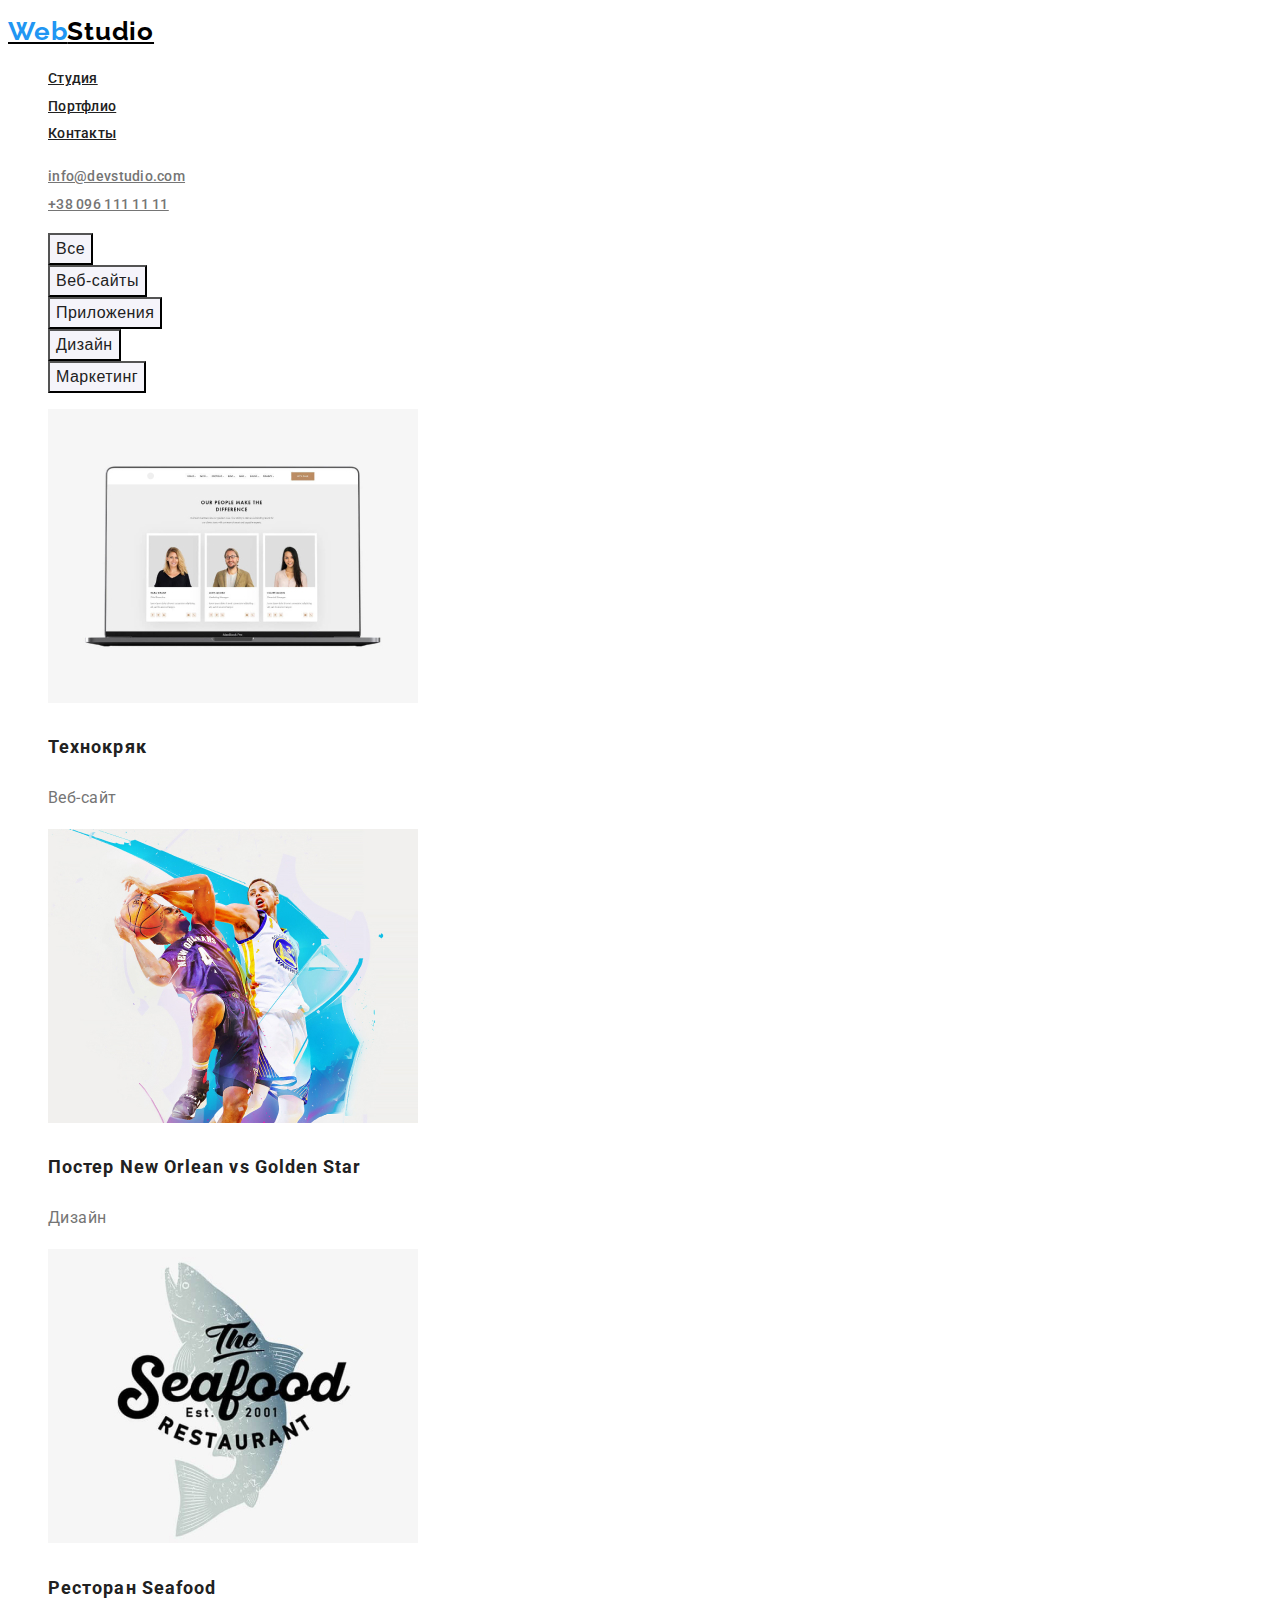
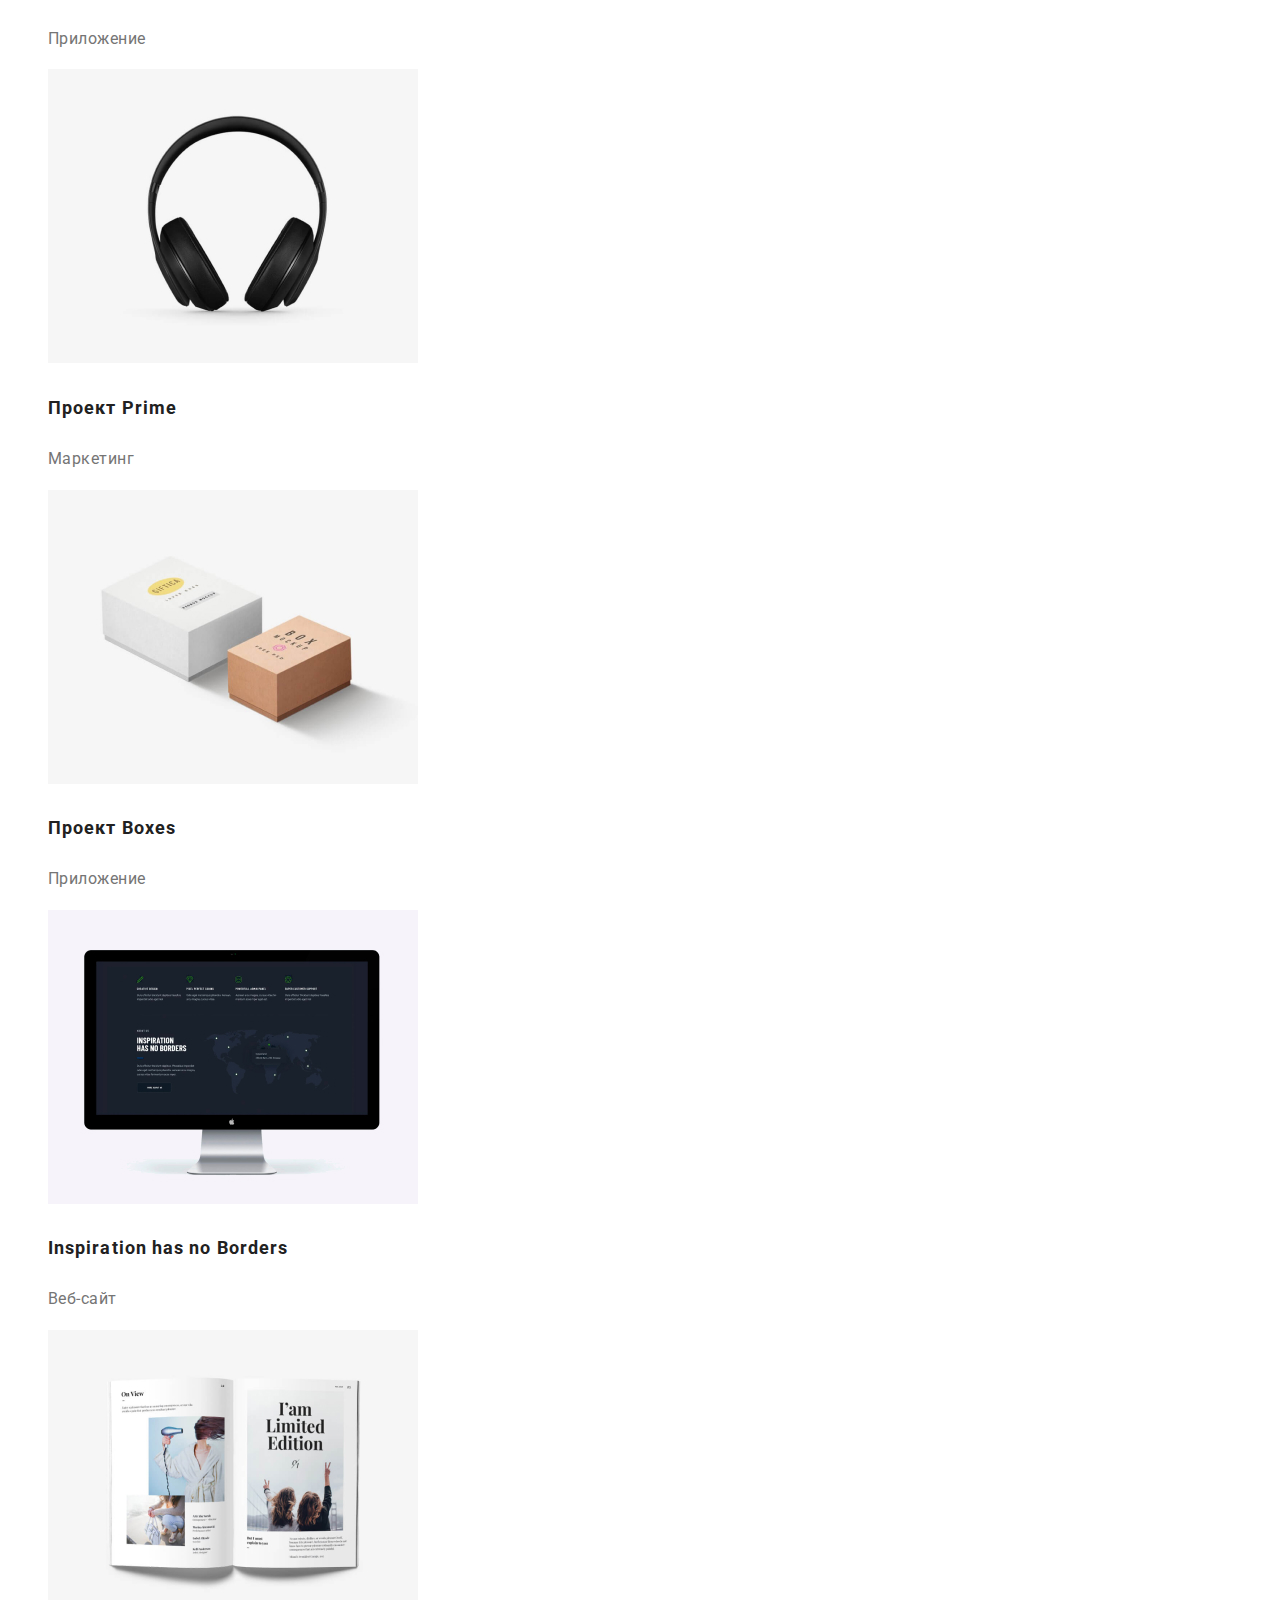
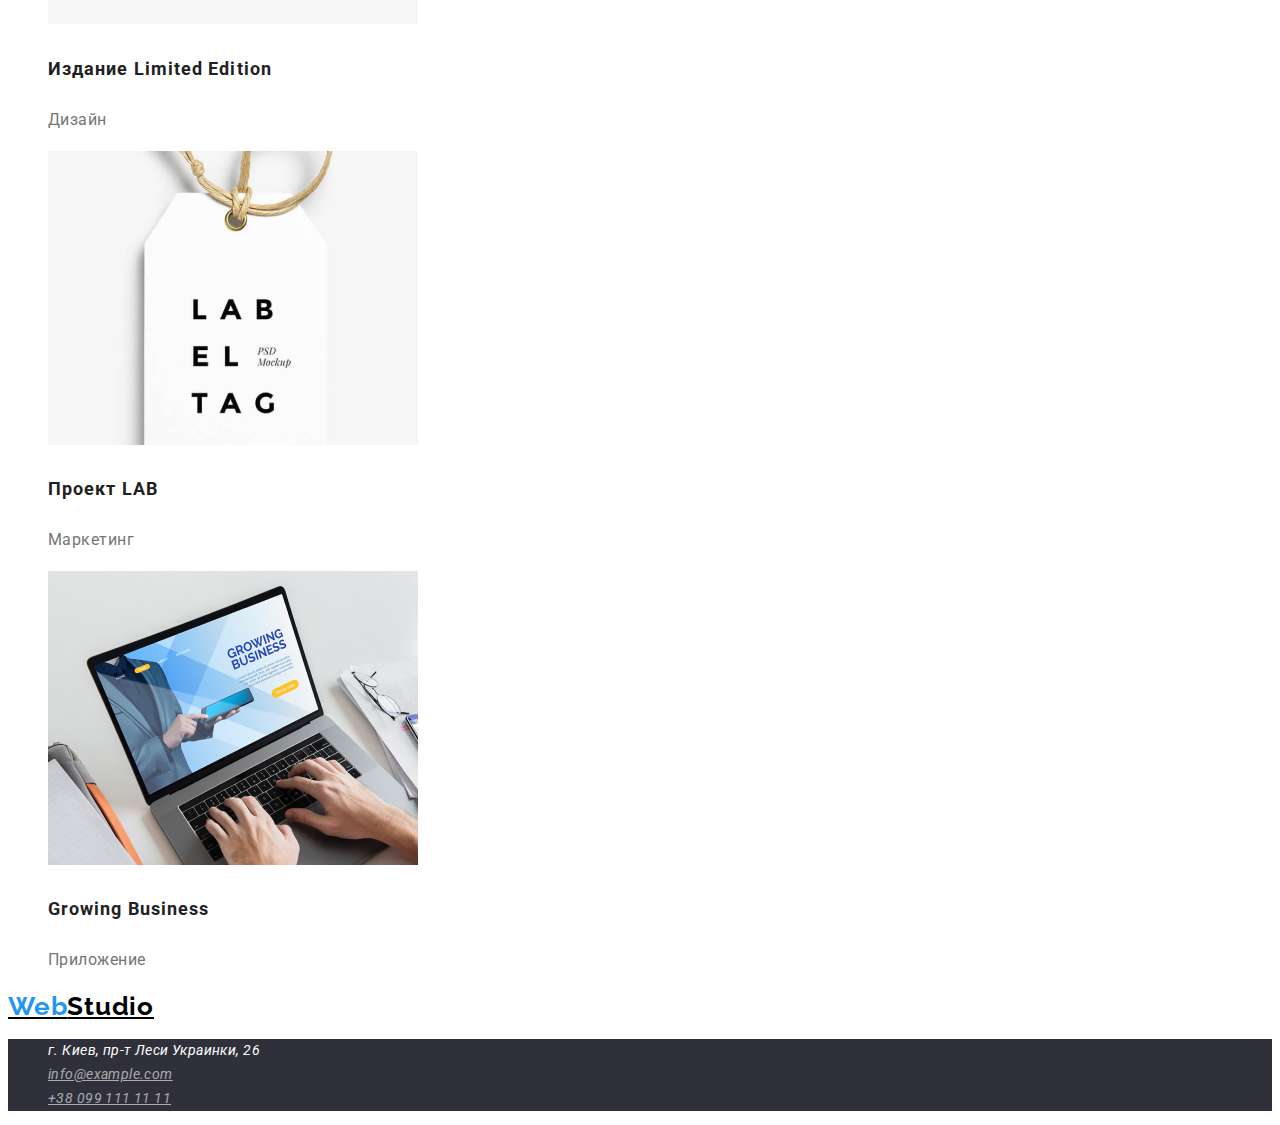
==== portfolio.html @ 6e2c0f3e "hw-2-done" ====
<!DOCTYPE html>
<html lang="ru">
<head>
    <meta charset="UTF-8">
    <meta http-equiv="X-UA-Compatible" content="IE=edge">
    <meta name="viewport" content="width=device-width, initial-scale=1.0">
    <title>Web Studio</title>
    <link href="https://fonts.googleapis.com/css2?family=Raleway:wght@700&family=Roboto:wght@400;500;700;900&display=swap" rel="stylesheet">
    <link rel="stylesheet" href="./css/styles.css" />
</head>
<body>
    <header>
        <nav>
            <p><a href="#" class="logo"><span>Web</span>Studio</a></p>
            <ul>
                <li class="navigation"><a href="./index.html">Студия</a></li>
                <li class="navigation"><a href="./portfolio.html">Портфлио</a></li>
                <li class="navigation"><a href="#">Контакты</a></li>
            </ul>
        </nav>
        <div>
            <ul>
                <li class="address-header"><a href="mailto:info@devstudio.com">info@devstudio.com</a></li>
                <li class="address-header"><a href="tel:+380961111111">+38 096 111 11 11</a></li>
            </ul>
        </div>
    </header>

    <main>
        <h1 hidden>portfolio</h1>
        <!-- FILTER -->
        <section>
            <h2 hidden>filter</h2>
            <ul>
                <li><button type="button" class="filter-button">Все</button></li>
                <li><button type="button" class="filter-button">Веб-сайты</button></li>
                <li><button type="button" class="filter-button">Приложения</button></li>
                <li><button type="button" class="filter-button">Дизайн</button></li>
                <li><button type="button" class="filter-button">Маркетинг</button></li>
            </ul>
        </section>
        <!-- /FILTER -->

        <!-- WORKS -->
        <section class="works">
            <h2 hidden>our works</h2>
            <ul>
                <li>
                    <img src="./images/portfolio/p1-technokryak.jpg" alt="technokryak" width="370 px" height="294 px">
                    <h3>Технокряк</h3>
                    <p>Веб-сайт</p>
                </li>
                <li>
                    <img src="./images/portfolio/p2-neworlean.jpg" alt="poster new orlean" width="370 px" height="294 px">
                    <h3>Постер New Orlean vs Golden Star</h3>
                    <p>Дизайн</p>
                </li>
                <li>
                    <img src="./images/portfolio/p3-seafood.jpg" alt="seafood" width="370 px" height="294 px">
                    <h3>Ресторан Seafood</h3>
                    <p>Приложение</p>
                </li>
                <li>
                    <img src="./images/portfolio/p4-prime.jpg" alt="project prime" width="370 px" height="294 px">
                    <h3>Проект Prime</h3>
                    <p>Маркетинг</p>
                </li>
                <li>
                    <img src="./images/portfolio/p5-boxes.jpg" alt="project boxes" width="370 px" height="294 px">
                    <h3>Проект Boxes</h3>
                    <p>Приложение</p>
                </li>
                <li>
                    <img src="./images/portfolio/p6-inspiration.jpg" alt="Inspiration has no Borders" width="370 px" height="294 px">
                    <h3>Inspiration has no Borders</h3>
                    <p>Веб-сайт</p>
                </li>
                <li>
                    <img src="./images/portfolio/p7-limited.jpg" alt="Limited Edition" width="370 px" height="294 px">
                    <h3>Издание Limited Edition</h3>
                    <p>Дизайн</p>
                </li>
                <li>
                    <img src="./images/portfolio/p8-lab.jpg" alt="project lab" width="370 px" height="294 px">
                    <h3>Проект LAB</h3>
                    <p>Маркетинг</p>
                </li>
                <li>
                    <img src="./images/portfolio/p9-growing.jpg" alt="growing business" width="370 px" height="294 px">
                    <h3>Growing Business</h3>
                    <p>Приложение</p>
                </li>
            </ul>
        </section>
        <!-- /WORKS -->
    </main>

    <footer>
        <p><a href="#" class="logo"><span>Web</span>Studio</a></p>
        <address>
            <ul class="address">
                <li>г. Киев, пр-т Леси Украинки, 26</li>
                <li><a href="mailto:info@example.com">info@example.com</a></li>
                <li><a href="tel:+380991111111">+38 099 111 11 11</a></li>
            </ul>
        </address>
    </footer>
</body>
</html>
---- css/styles.css ----
/* цвет основного текста #212121 */
/* вторичный цвет текста  #757575 */
/* header #000000 */
/* footer rgba(255,255,255,0.6) */
/* белый #FFFFFF  */
/* акцент #2196F3 */
/* вторичный цвет фона #F5F4FA; */

:root {
  --primary-text-color: #757575;
  --title-text-color: #212121;
  --accent-color: #2196f3;
  --primary-white-color: #ffffff;
}

body {
  background-color: var(--primary-white-color);
  color: var(--primary-text-color);
  font-family: Roboto, sans-serif;
  font-style: normal;
  font-weight: 500;
  font-size: 16px;
  line-height: 1.71;
  /* or 171% */
  letter-spacing: 0.03em;
}

ul {
  list-style-type: none;
}

/* Logo */
.logo {
  font-family: Raleway;
  font-style: normal;
  font-weight: 700;
  font-size: 26px;
  line-height: 1.19;
  letter-spacing: 0.03em;
  color: #000000;
}
.logo span {
  color: var(--accent-color);
}

/* navigation */
.navigation a {
  font-size: 14px;
  line-height: 16px;
  letter-spacing: 0.02em;
  color: var(--title-text-color);
  background-color: var(--primary-white-color);
}
.navigation:hover a,
.navigation:focus a {
  color: var(--accent-color);
}
.address-header a {
  font-size: 14px;
  line-height: 1.14px;
  letter-spacing: 0.02em;
  color: var(--primary-text-color);
  background-color: var(--primary-white-color);
}
.address-header:hover a,
.address-header:focus a {
  color: var(--accent-color);
}

/* FOOTER */
.address {
  font-weight: 400;
  font-size: 14px;
  line-height: 1.71;
  letter-spacing: 0.03em;
  color: var(--primary-white-color);
  background-color: #2f303a;
}
.address a {
  color: rgba(255, 255, 255, 0.6);
}

/* HERO */
.hero {
  font-weight: 900;
  font-size: 44px;
  line-height: 1.16;
  letter-spacing: 6%;
  color: var(--primary-white-color);
  background-color: #2f303a;
}
.hero-button {
  font-weight: 700;
  line-height: 1.6;
  letter-spacing: 6%;
  color: var(--primary-white-color);
  background-color: var(--accent-color);
  text-align: center;
}

/* SECTION */
.h2-web {
  font-weight: 700;
  font-size: 36px;
  line-height: 1.17;
  letter-spacing: 3%;
  color: var(--title-text-color);
  background-color: var(--primary-white-color);
}

/* ADVANTAGES */
.advantages h3 {
  font-weight: 700;
  font-size: 14px;
  line-height: 1.14;
  letter-spacing: 3%;
  color: var(--title-text-color);
}
.advantages p {
  font-weight: 400;
  font-size: 14px;
  line-height: 1.71;
  letter-spacing: 3%;
  color: var(--primary-text-color);
}

/* TEAM */
.names h3 {
  line-height: 1.19;
  letter-spacing: 3%;
  color: var(--title-text-color);
}
.names p {
  font-weight: 400;
  line-height: 1.19;
  letter-spacing: 3%;
  color: var(--primary-text-color);
}

/* FILTER */
.filter-button {
  font-weight: 500;
  font-size: 16px;
  line-height: 1.62;
  text-align: center;
  letter-spacing: 0.03em;
  color: var(--title-text-color);
  background-color: #f5f4fa;
}
.filter-button:hover,
.filter-button:focus,
.filter-button:active {
  color: var(--primary-white-color);
  background-color: var(--accent-color);
}

/* WORKS */
.works h3 {
  font-weight: 700;
  font-size: 18px;
  line-height: 2;
  letter-spacing: 0.06em;
  color: var(--title-text-color);
}
.works p {
  font-weight: 400;
  font-size: 16px;
  line-height: 1.87;
  letter-spacing: 0.03em;
  color: var(--primary-text-color);
}
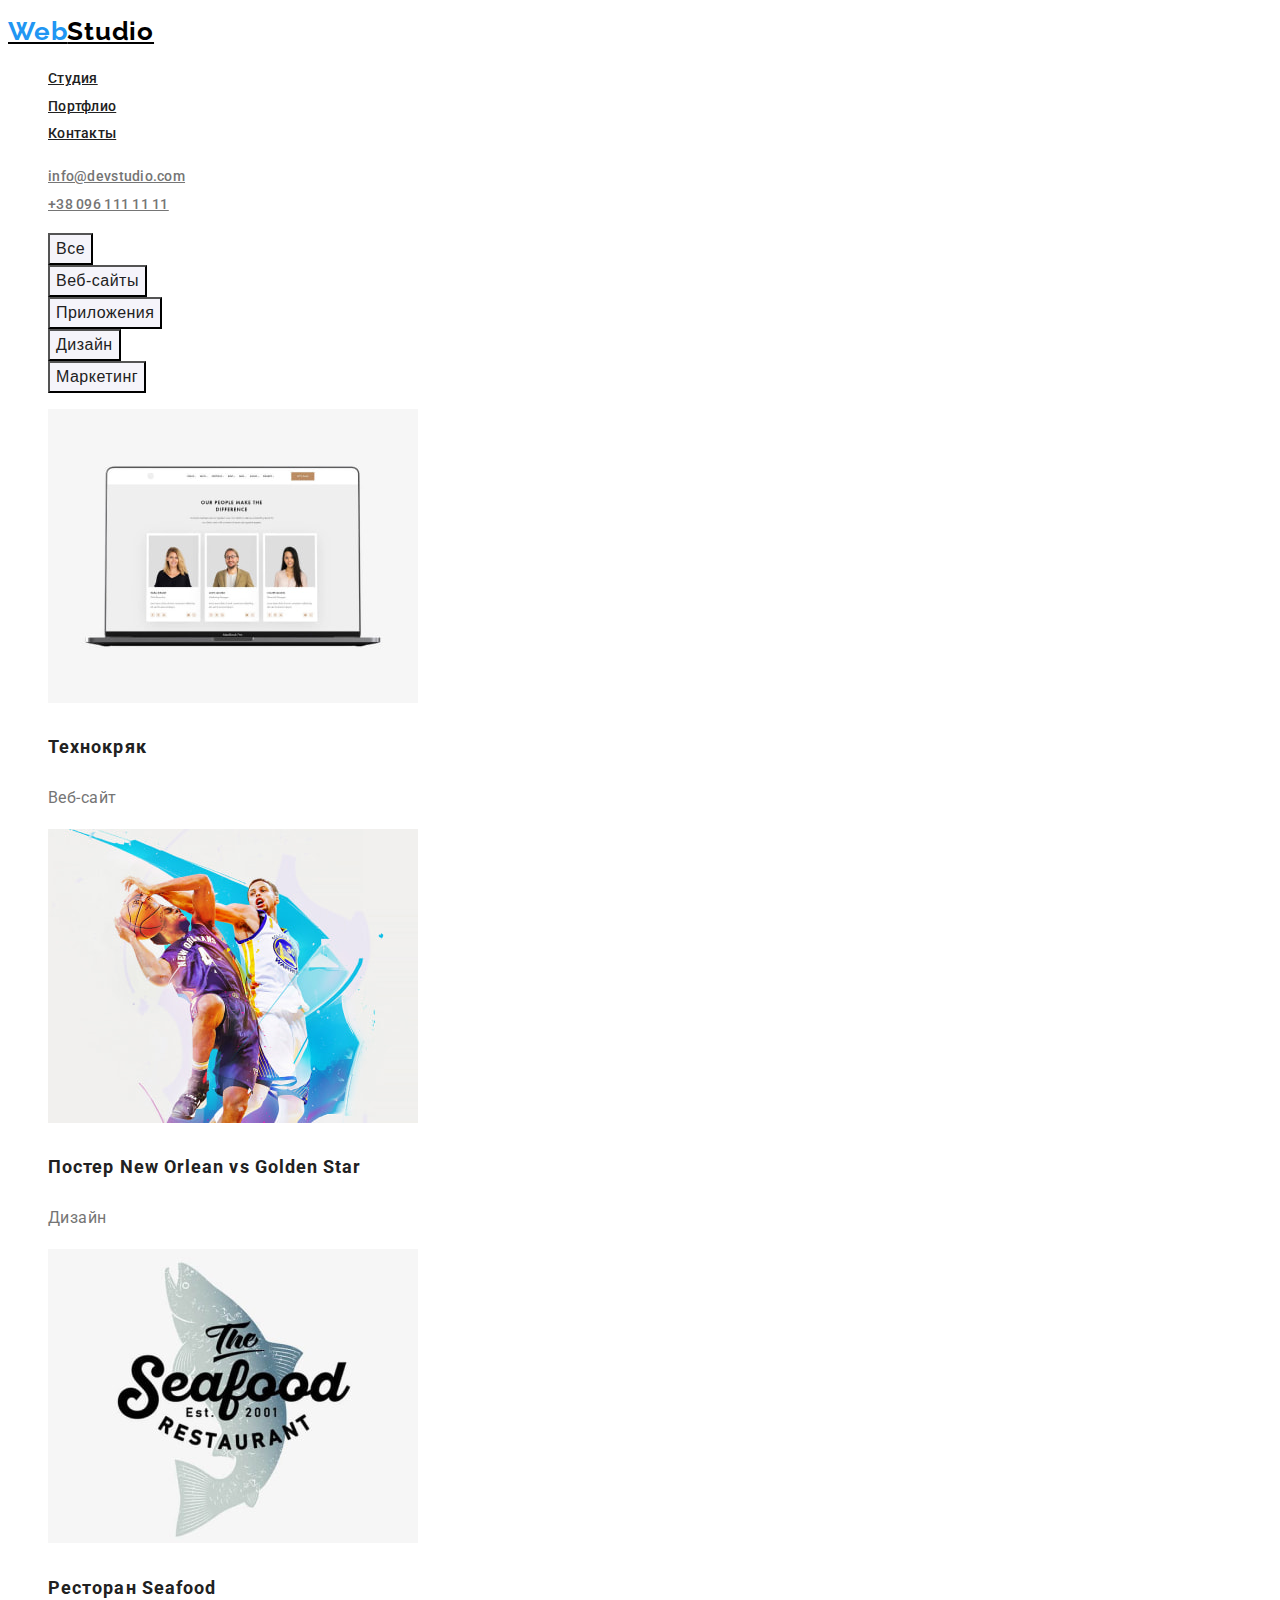
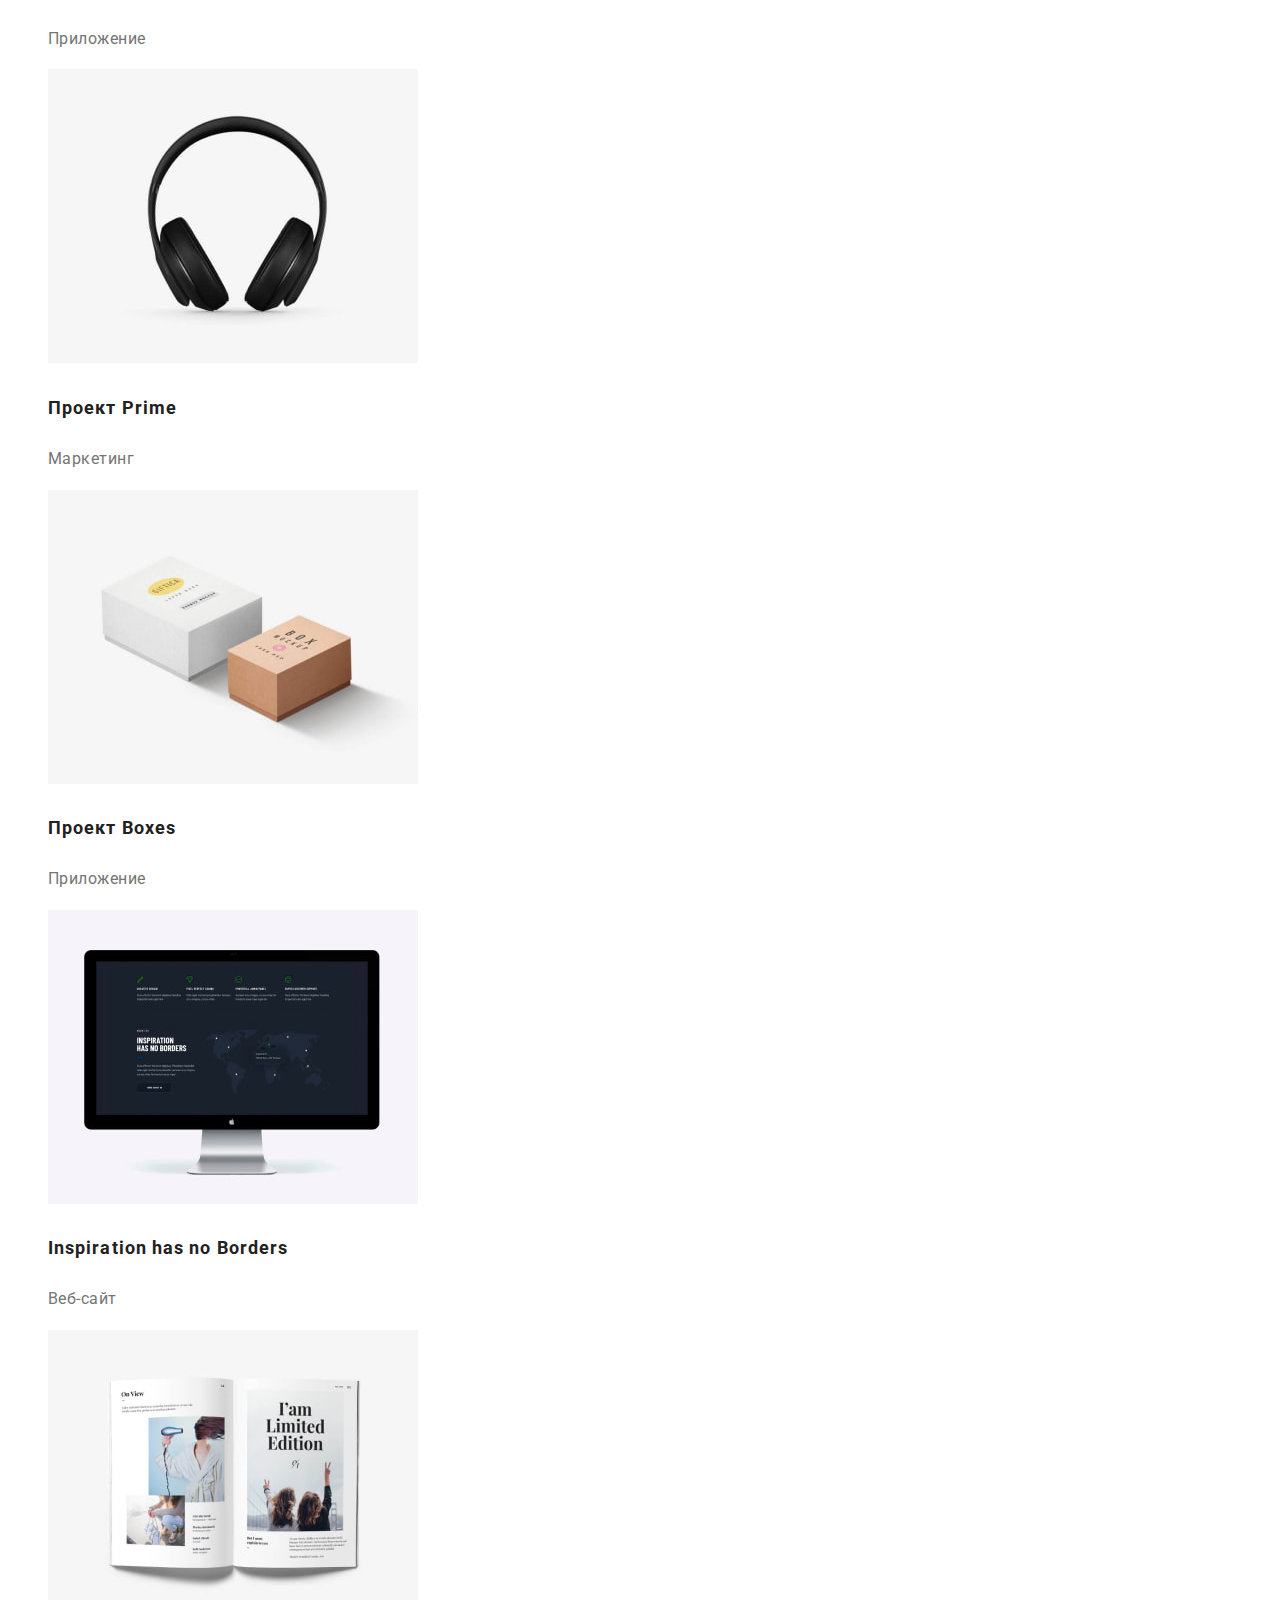
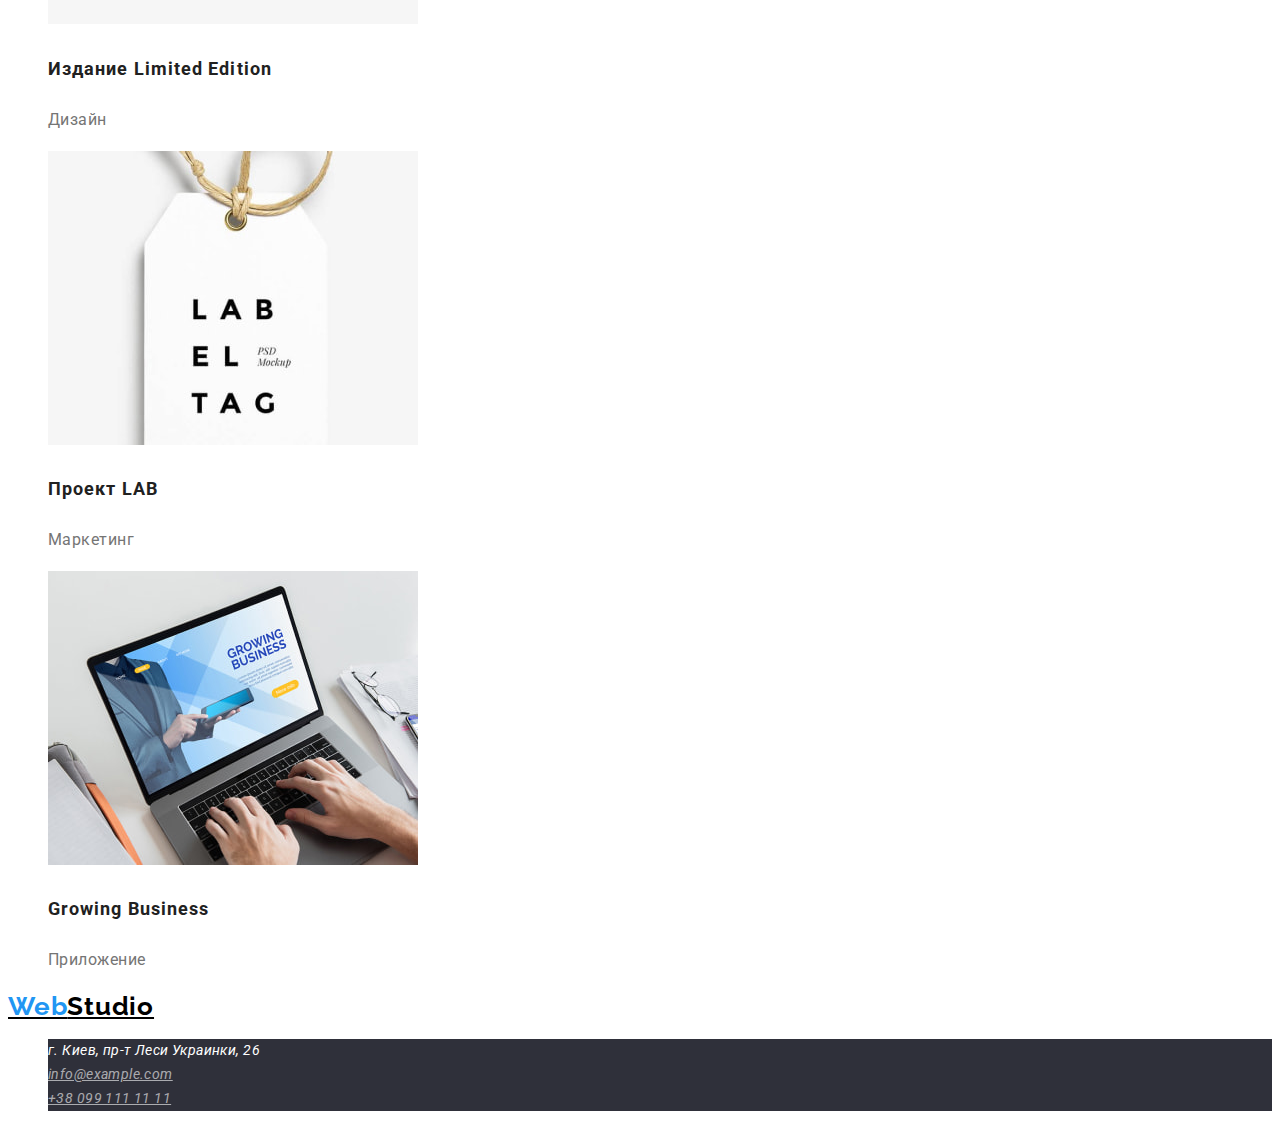
==== commit 13c34cee: "error correction rev.1" ====
--- a/portfolio.html
+++ b/portfolio.html
@@ -46,47 +46,47 @@
             <h2 hidden>our works</h2>
             <ul>
                 <li>
-                    <img src="./images/portfolio/p1-technokryak.jpg" alt="technokryak" width="370 px" height="294 px">
+                    <img src="./images/portfolio/p1-technokryak.jpg" alt="technokryak" width="370" height="294">
                     <h3>Технокряк</h3>
                     <p>Веб-сайт</p>
                 </li>
                 <li>
-                    <img src="./images/portfolio/p2-neworlean.jpg" alt="poster new orlean" width="370 px" height="294 px">
+                    <img src="./images/portfolio/p2-neworlean.jpg" alt="poster new orlean" width="370" height="294">
                     <h3>Постер New Orlean vs Golden Star</h3>
                     <p>Дизайн</p>
                 </li>
                 <li>
-                    <img src="./images/portfolio/p3-seafood.jpg" alt="seafood" width="370 px" height="294 px">
+                    <img src="./images/portfolio/p3-seafood.jpg" alt="seafood" width="370" height="294">
                     <h3>Ресторан Seafood</h3>
                     <p>Приложение</p>
                 </li>
                 <li>
-                    <img src="./images/portfolio/p4-prime.jpg" alt="project prime" width="370 px" height="294 px">
+                    <img src="./images/portfolio/p4-prime.jpg" alt="project prime" width="370" height="294">
                     <h3>Проект Prime</h3>
                     <p>Маркетинг</p>
                 </li>
                 <li>
-                    <img src="./images/portfolio/p5-boxes.jpg" alt="project boxes" width="370 px" height="294 px">
+                    <img src="./images/portfolio/p5-boxes.jpg" alt="project boxes" width="370" height="294">
                     <h3>Проект Boxes</h3>
                     <p>Приложение</p>
                 </li>
                 <li>
-                    <img src="./images/portfolio/p6-inspiration.jpg" alt="Inspiration has no Borders" width="370 px" height="294 px">
+                    <img src="./images/portfolio/p6-inspiration.jpg" alt="Inspiration has no Borders" width="370" height="294">
                     <h3>Inspiration has no Borders</h3>
                     <p>Веб-сайт</p>
                 </li>
                 <li>
-                    <img src="./images/portfolio/p7-limited.jpg" alt="Limited Edition" width="370 px" height="294 px">
+                    <img src="./images/portfolio/p7-limited.jpg" alt="Limited Edition" width="370" height="294">
                     <h3>Издание Limited Edition</h3>
                     <p>Дизайн</p>
                 </li>
                 <li>
-                    <img src="./images/portfolio/p8-lab.jpg" alt="project lab" width="370 px" height="294 px">
+                    <img src="./images/portfolio/p8-lab.jpg" alt="project lab" width="370" height="294">
                     <h3>Проект LAB</h3>
                     <p>Маркетинг</p>
                 </li>
                 <li>
-                    <img src="./images/portfolio/p9-growing.jpg" alt="growing business" width="370 px" height="294 px">
+                    <img src="./images/portfolio/p9-growing.jpg" alt="growing business" width="370" height="294">
                     <h3>Growing Business</h3>
                     <p>Приложение</p>
                 </li>
@@ -98,10 +98,10 @@
     <footer>
         <p><a href="#" class="logo"><span>Web</span>Studio</a></p>
         <address>
-            <ul class="address">
-                <li>г. Киев, пр-т Леси Украинки, 26</li>
-                <li><a href="mailto:info@example.com">info@example.com</a></li>
-                <li><a href="tel:+380991111111">+38 099 111 11 11</a></li>
+            <ul>
+                <li class="address-footer">г. Киев, пр-т Леси Украинки, 26</li>
+                <li class="address-footer"><a href="mailto:info@example.com">info@example.com</a></li>
+                <li class="address-footer"><a href="tel:+380991111111">+38 099 111 11 11</a></li>
             </ul>
         </address>
     </footer>
--- a/css/styles.css
+++ b/css/styles.css
@@ -68,7 +68,7 @@
 }
 
 /* FOOTER */
-.address {
+.address-footer {
   font-weight: 400;
   font-size: 14px;
   line-height: 1.71;
@@ -76,12 +76,17 @@
   color: var(--primary-white-color);
   background-color: #2f303a;
 }
-.address a {
+.address-footer a {
   color: rgba(255, 255, 255, 0.6);
 }
 
+.address-footer:hover a,
+.address-footer:focus a {
+  color: var(--accent-color);
+}
+
 /* HERO */
-.hero {
+.hero-slogan {
   font-weight: 900;
   font-size: 44px;
   line-height: 1.16;
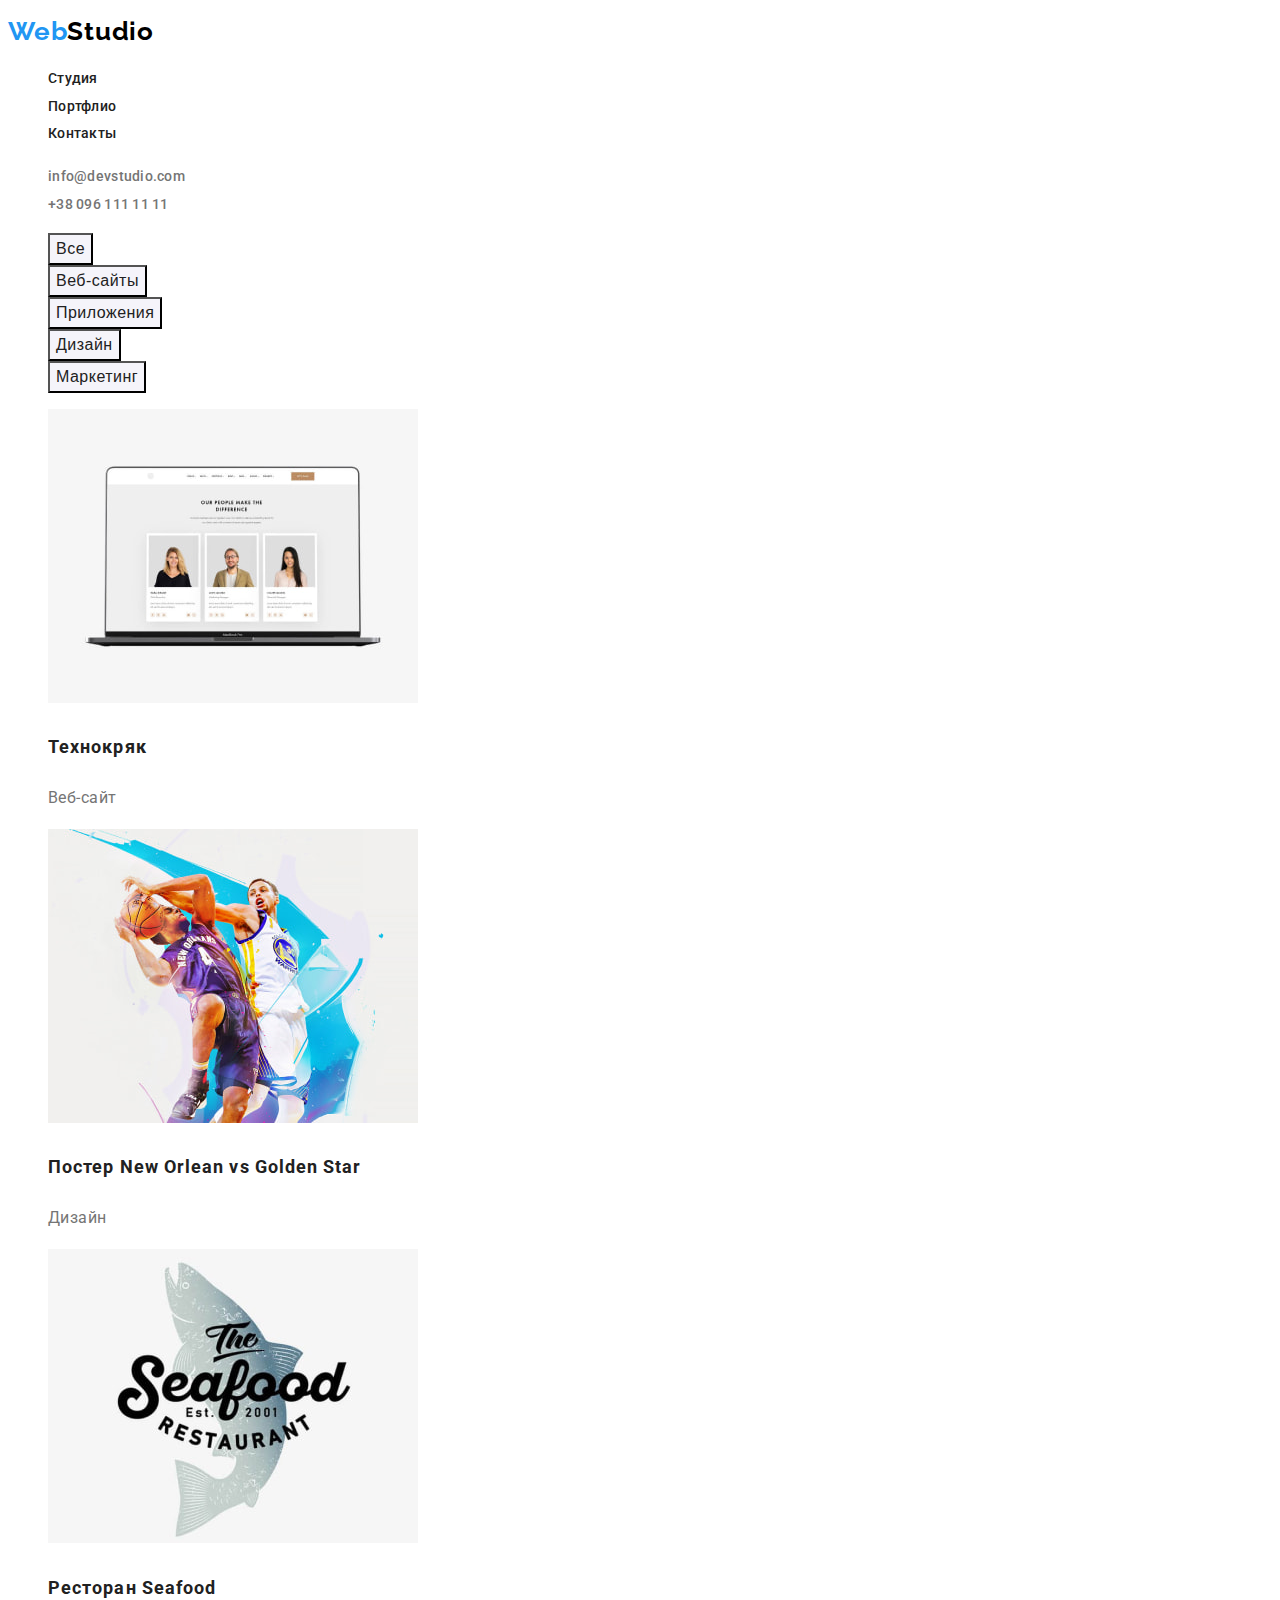
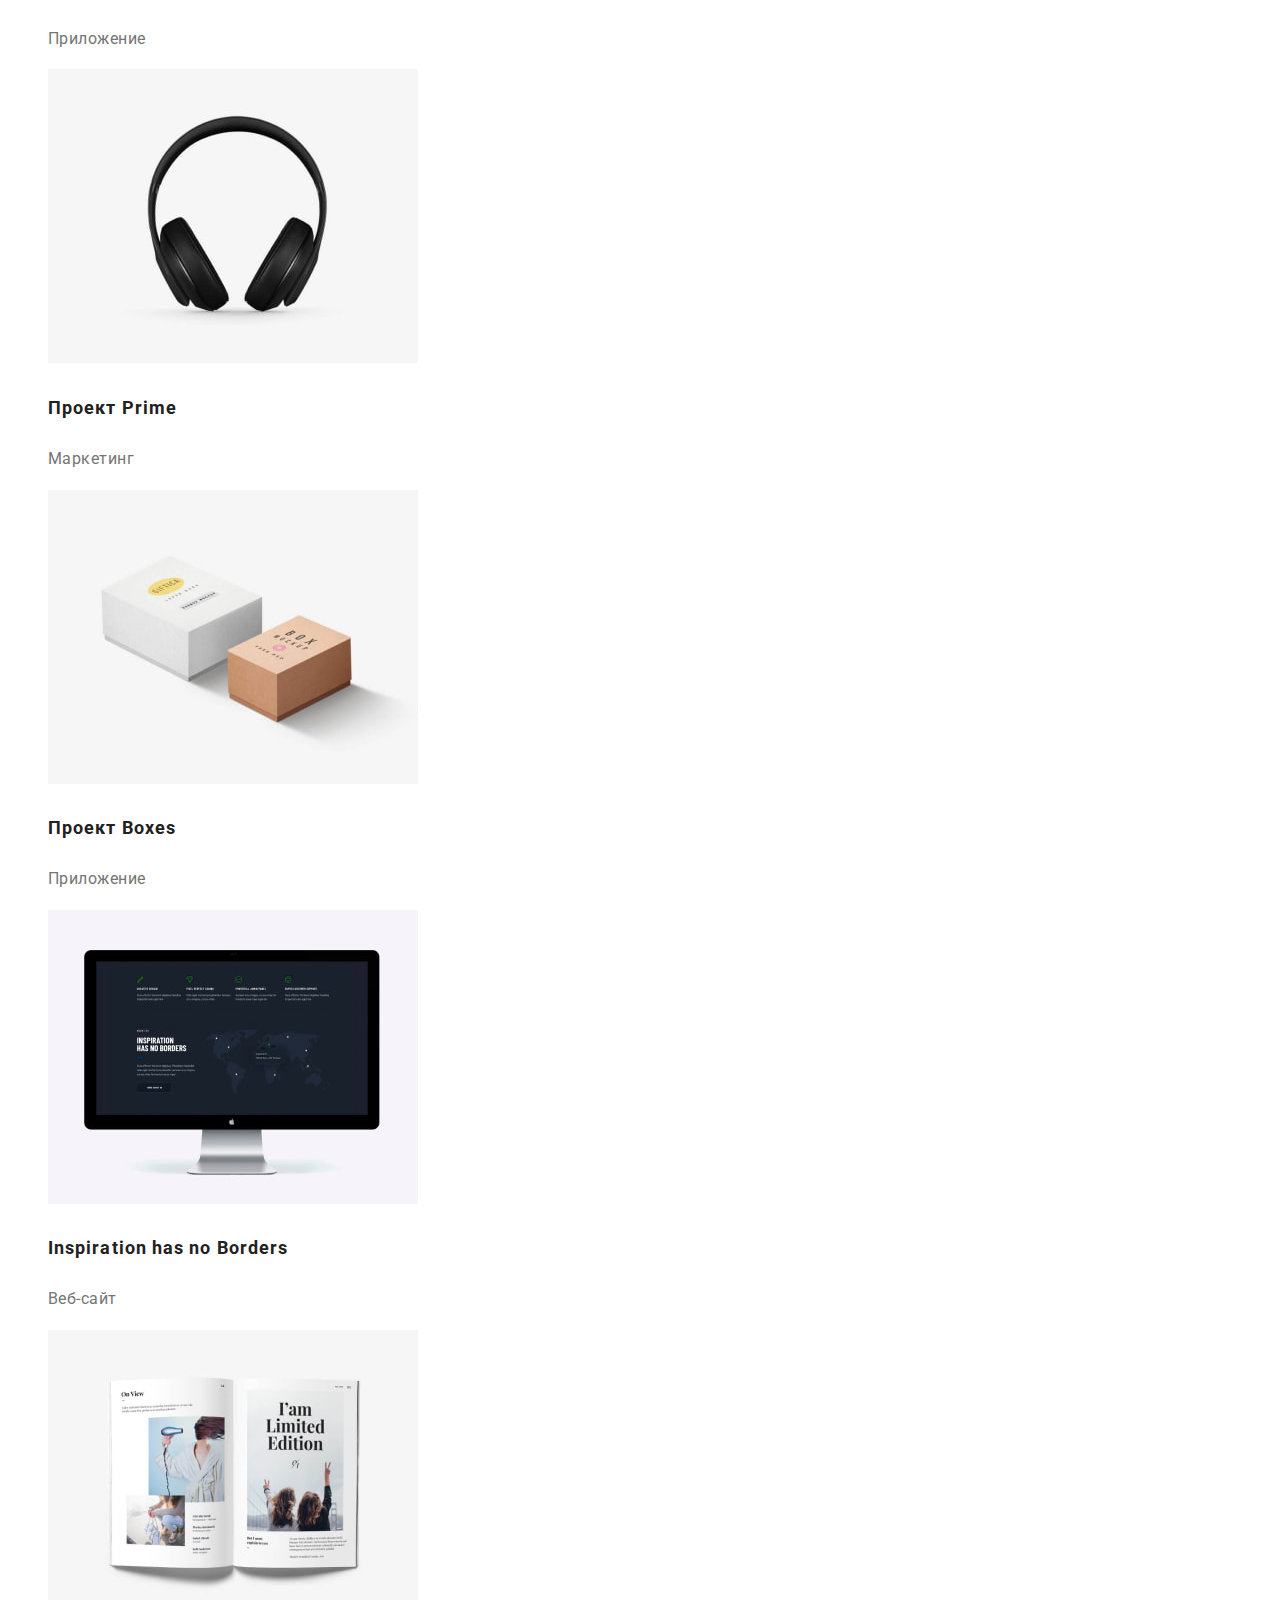
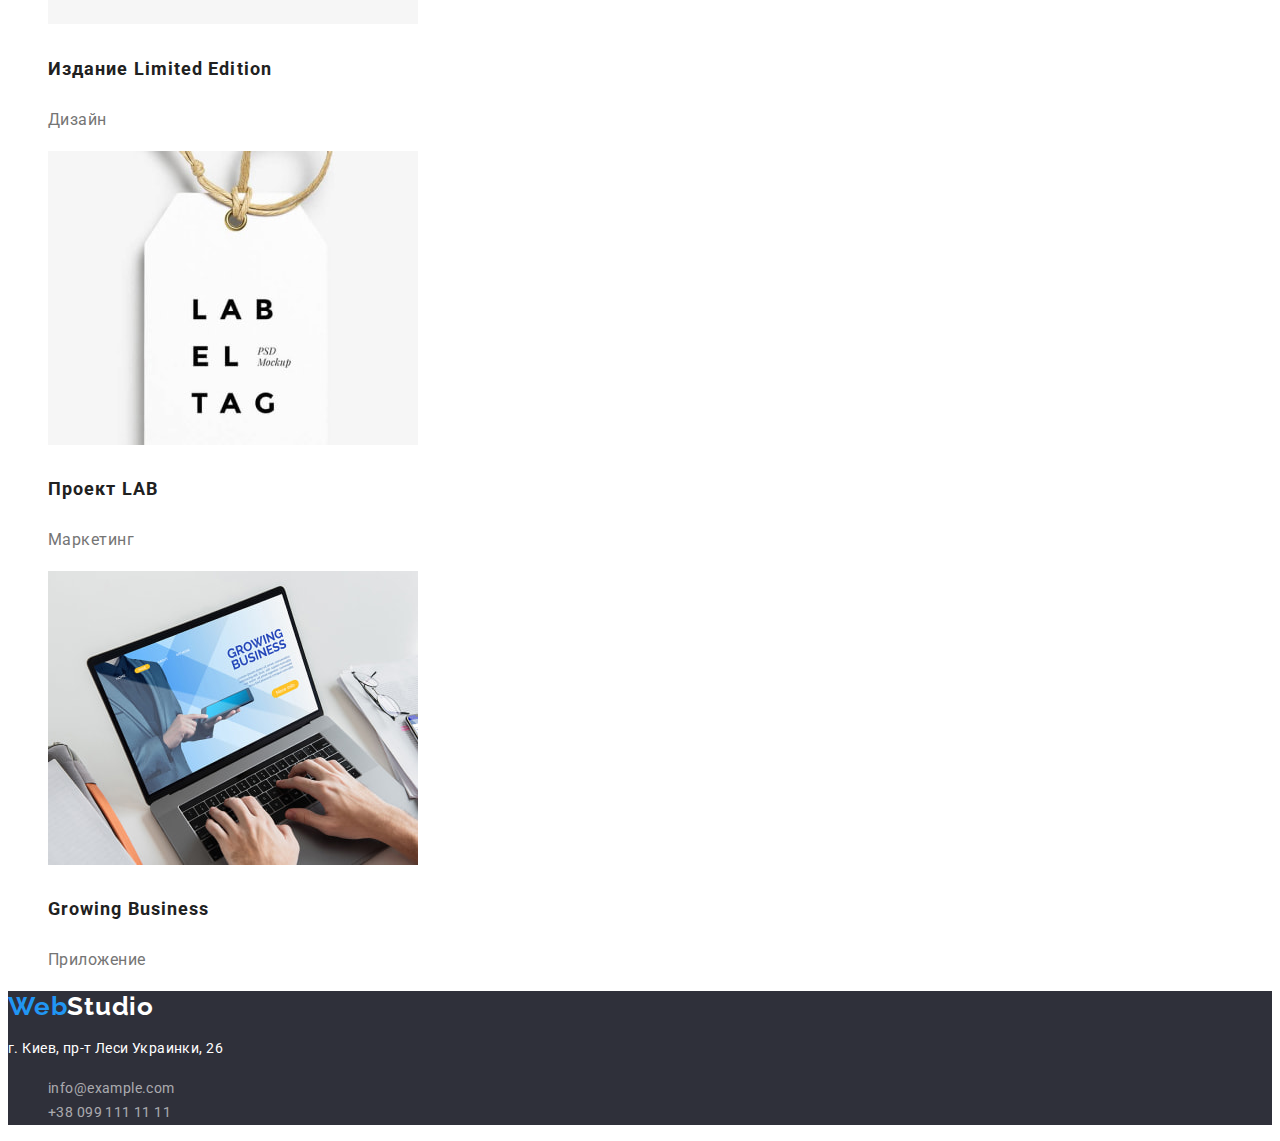
==== commit e44b6fe9: "hw-2 error correction 2" ====
--- a/portfolio.html
+++ b/portfolio.html
@@ -95,11 +95,11 @@
         <!-- /WORKS -->
     </main>
 
-    <footer>
-        <p><a href="#" class="logo"><span>Web</span>Studio</a></p>
+    <footer class="footer-container">
+        <a href="#" class="logo logo-footer"><span>Web</span>Studio</a>
         <address>
+            <p class="address-footer">г. Киев, пр-т Леси Украинки, 26</p>
             <ul>
-                <li class="address-footer">г. Киев, пр-т Леси Украинки, 26</li>
                 <li class="address-footer"><a href="mailto:info@example.com">info@example.com</a></li>
                 <li class="address-footer"><a href="tel:+380991111111">+38 099 111 11 11</a></li>
             </ul>
--- a/css/styles.css
+++ b/css/styles.css
@@ -11,6 +11,9 @@
   --title-text-color: #212121;
   --accent-color: #2196f3;
   --primary-white-color: #ffffff;
+  --footer-text-links: rgba(255, 255, 255, 0.6);
+  --title-bcg-color: #2f303a;
+  --primary-bcg-color: #f5f4fa;
 }
 
 body {
@@ -21,7 +24,6 @@
   font-weight: 500;
   font-size: 16px;
   line-height: 1.71;
-  /* or 171% */
   letter-spacing: 0.03em;
 }
 
@@ -31,13 +33,18 @@
 
 /* Logo */
 .logo {
-  font-family: Raleway;
+  font-family: Raleway, sans-serif;
   font-style: normal;
   font-weight: 700;
   font-size: 26px;
   line-height: 1.19;
   letter-spacing: 0.03em;
   color: #000000;
+  text-decoration: none;
+}
+.logo-footer {
+  color: var(--primary-white-color);
+  background-color: var(--title-bcg-color);
 }
 .logo span {
   color: var(--accent-color);
@@ -50,9 +57,12 @@
   letter-spacing: 0.02em;
   color: var(--title-text-color);
   background-color: var(--primary-white-color);
+  text-decoration: none;
 }
 .navigation:hover a,
-.navigation:focus a {
+.navigation:focus a,
+.navigation:active a,
+.navigation:visited a {
   color: var(--accent-color);
 }
 .address-header a {
@@ -61,6 +71,7 @@
   letter-spacing: 0.02em;
   color: var(--primary-text-color);
   background-color: var(--primary-white-color);
+  text-decoration: none;
 }
 .address-header:hover a,
 .address-header:focus a {
@@ -68,16 +79,20 @@
 }
 
 /* FOOTER */
+.footer-container {
+  background-color: var(--title-bcg-color);
+}
 .address-footer {
+  font-style: normal;
   font-weight: 400;
   font-size: 14px;
   line-height: 1.71;
   letter-spacing: 0.03em;
   color: var(--primary-white-color);
-  background-color: #2f303a;
 }
 .address-footer a {
-  color: rgba(255, 255, 255, 0.6);
+  color: var(--footer-text-links);
+  text-decoration: none;
 }
 
 .address-footer:hover a,
@@ -86,18 +101,21 @@
 }
 
 /* HERO */
+.hero-container {
+  background-color: var(--title-bcg-color);
+}
 .hero-slogan {
   font-weight: 900;
   font-size: 44px;
   line-height: 1.16;
-  letter-spacing: 6%;
+  letter-spacing: 0.06em;
   color: var(--primary-white-color);
-  background-color: #2f303a;
+  text-transform: uppercase;
 }
 .hero-button {
   font-weight: 700;
   line-height: 1.6;
-  letter-spacing: 6%;
+  letter-spacing: 0.06em;
   color: var(--primary-white-color);
   background-color: var(--accent-color);
   text-align: center;
@@ -108,7 +126,7 @@
   font-weight: 700;
   font-size: 36px;
   line-height: 1.17;
-  letter-spacing: 3%;
+  letter-spacing: 0.03em;
   color: var(--title-text-color);
   background-color: var(--primary-white-color);
 }
@@ -118,18 +136,22 @@
   font-weight: 700;
   font-size: 14px;
   line-height: 1.14;
-  letter-spacing: 3%;
+  letter-spacing: 0.03em;
   color: var(--title-text-color);
+  text-transform: uppercase;
 }
 .advantages p {
   font-weight: 400;
   font-size: 14px;
   line-height: 1.71;
-  letter-spacing: 3%;
+  letter-spacing: 0.03em;
   color: var(--primary-text-color);
 }
 
 /* TEAM */
+.team-container {
+  background-color: var(--primary-bcg-color);
+}
 .names h3 {
   line-height: 1.19;
   letter-spacing: 3%;
@@ -138,7 +160,7 @@
 .names p {
   font-weight: 400;
   line-height: 1.19;
-  letter-spacing: 3%;
+  letter-spacing: 0.03em;
   color: var(--primary-text-color);
 }
 
@@ -150,7 +172,7 @@
   text-align: center;
   letter-spacing: 0.03em;
   color: var(--title-text-color);
-  background-color: #f5f4fa;
+  background-color: var(--primary-bcg-color);
 }
 .filter-button:hover,
 .filter-button:focus,
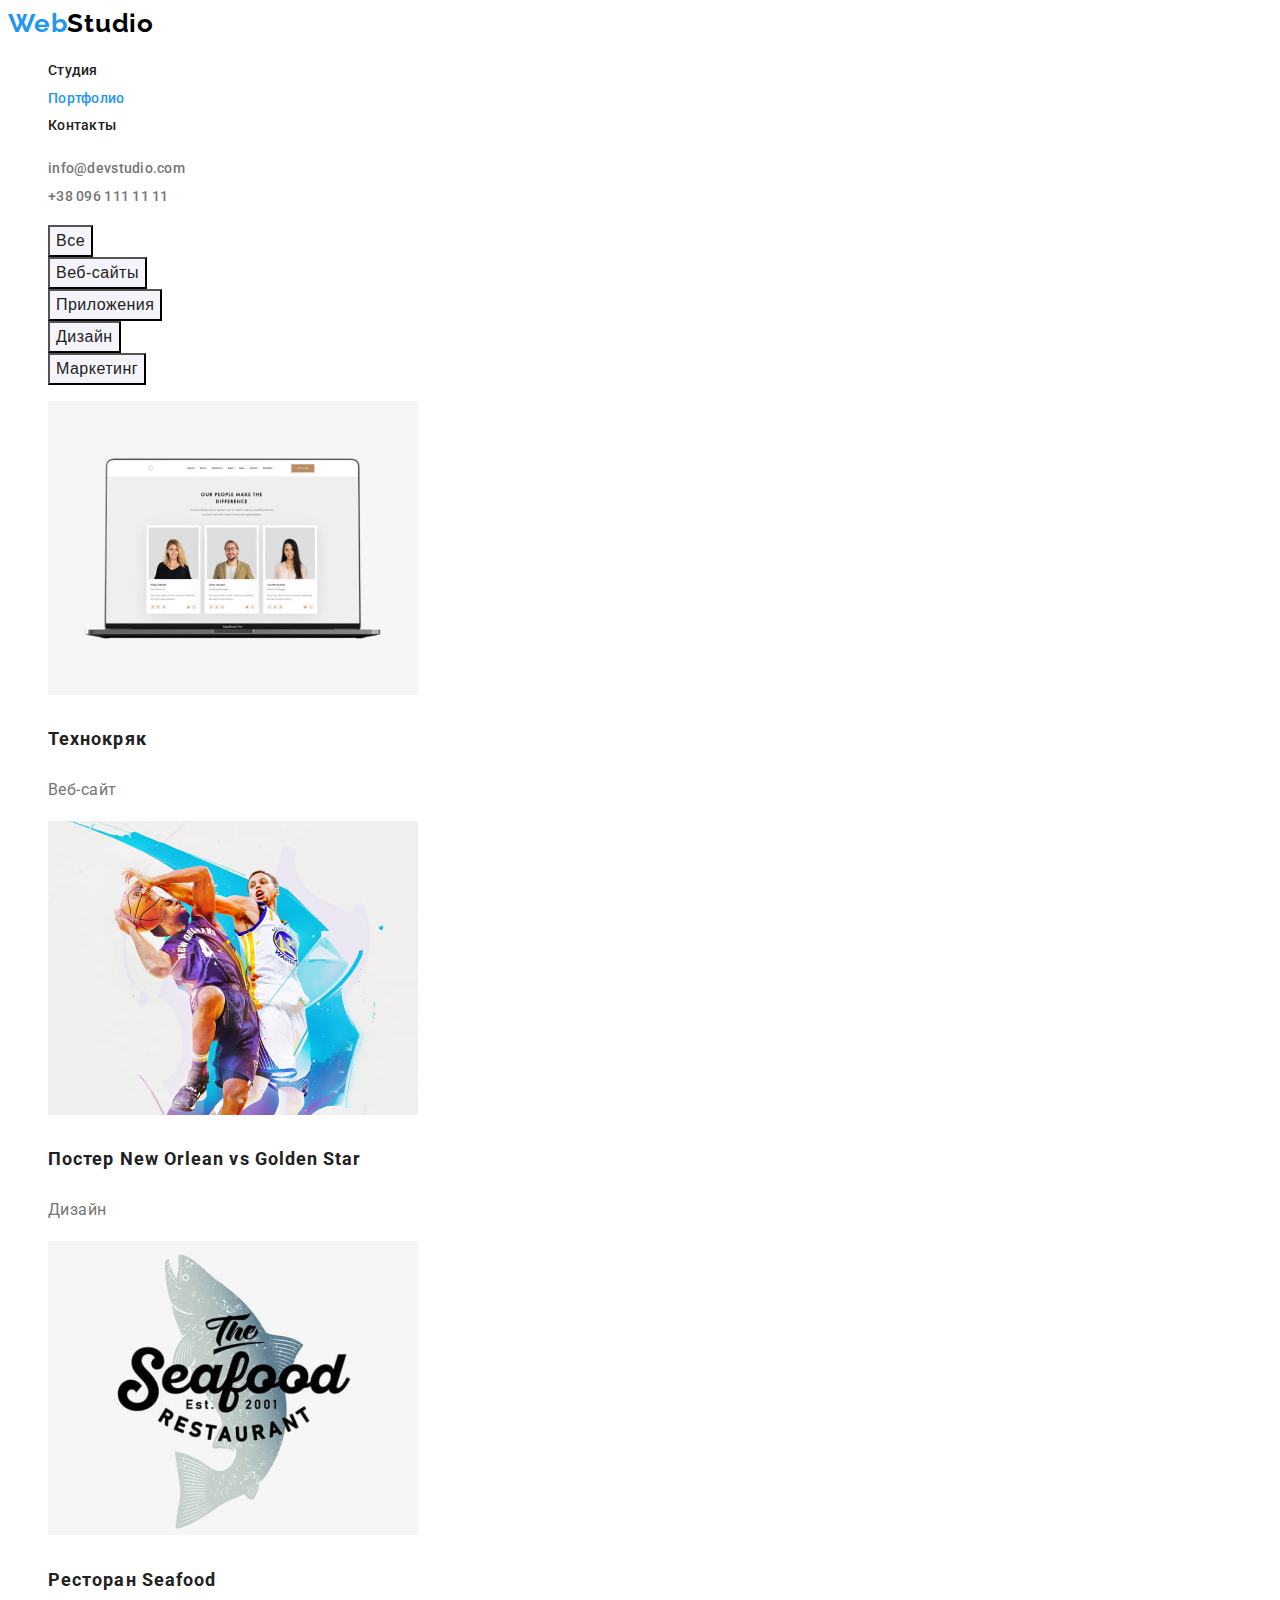
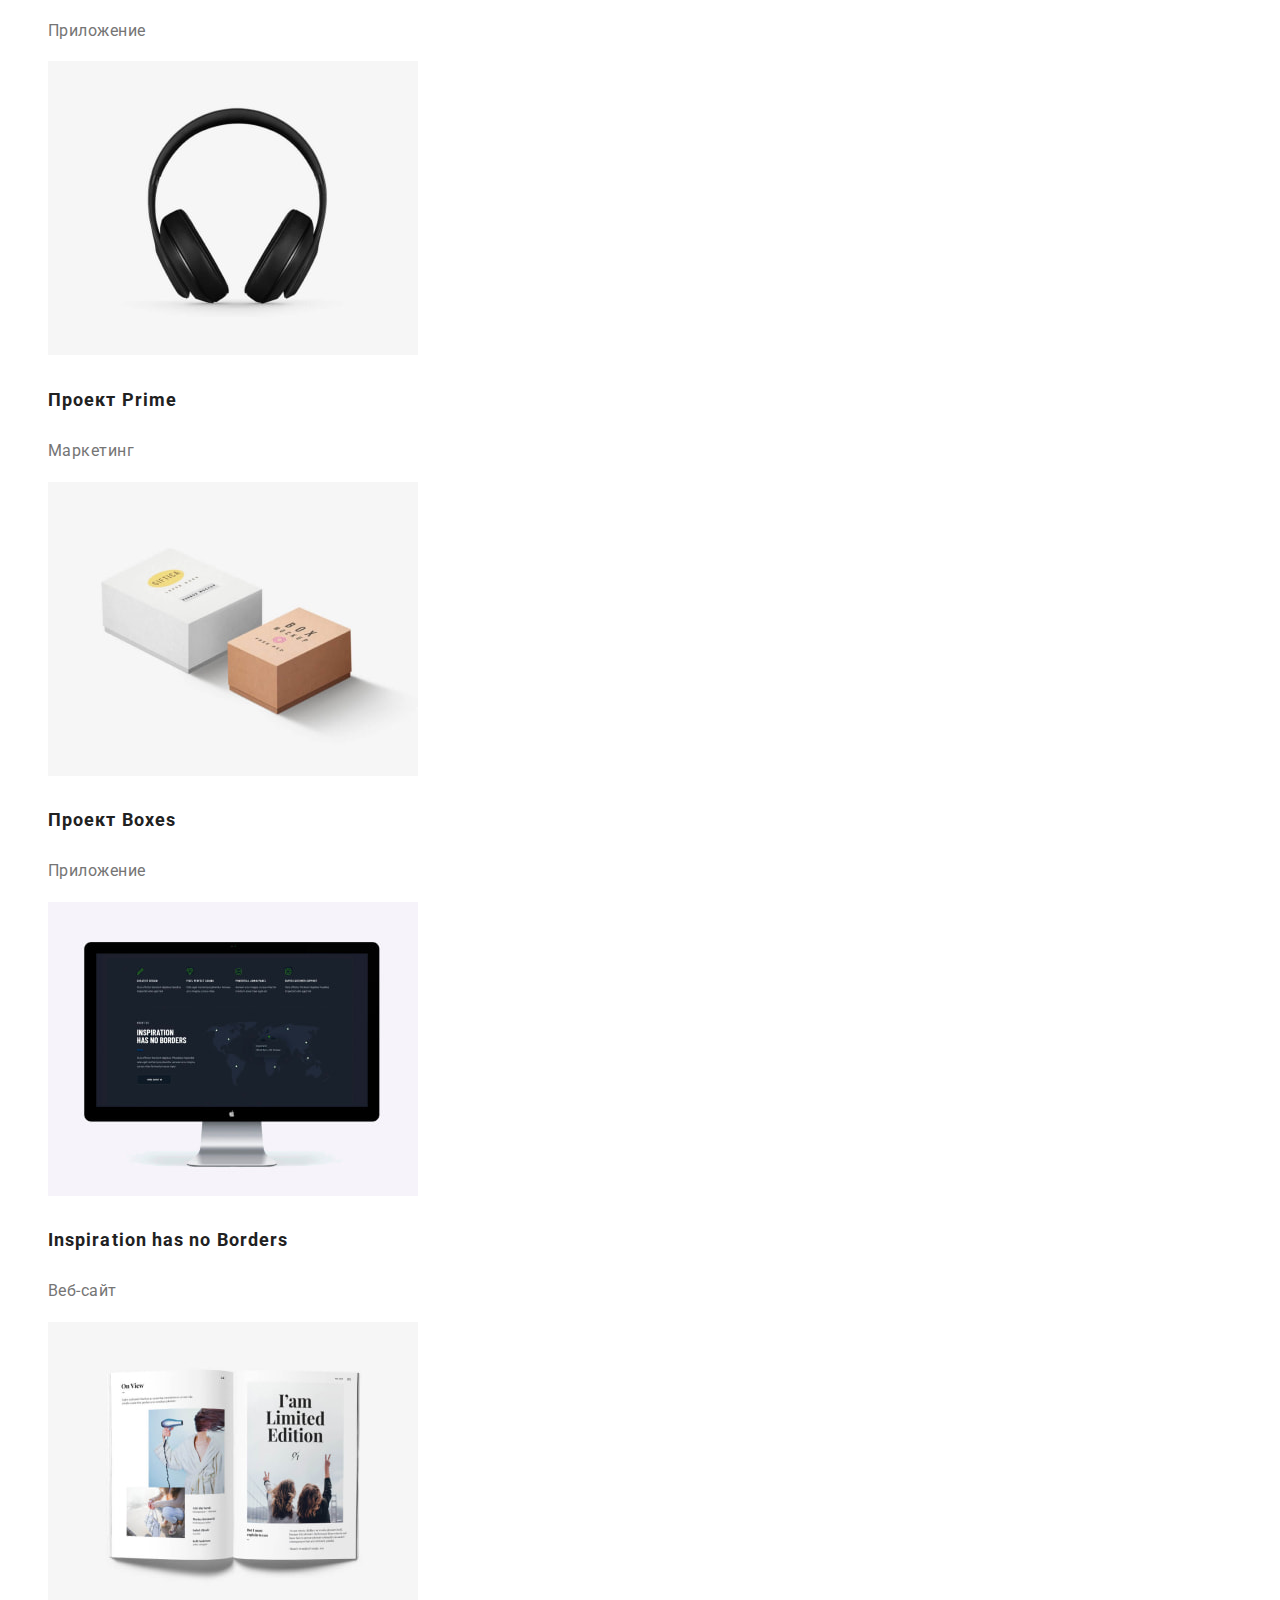
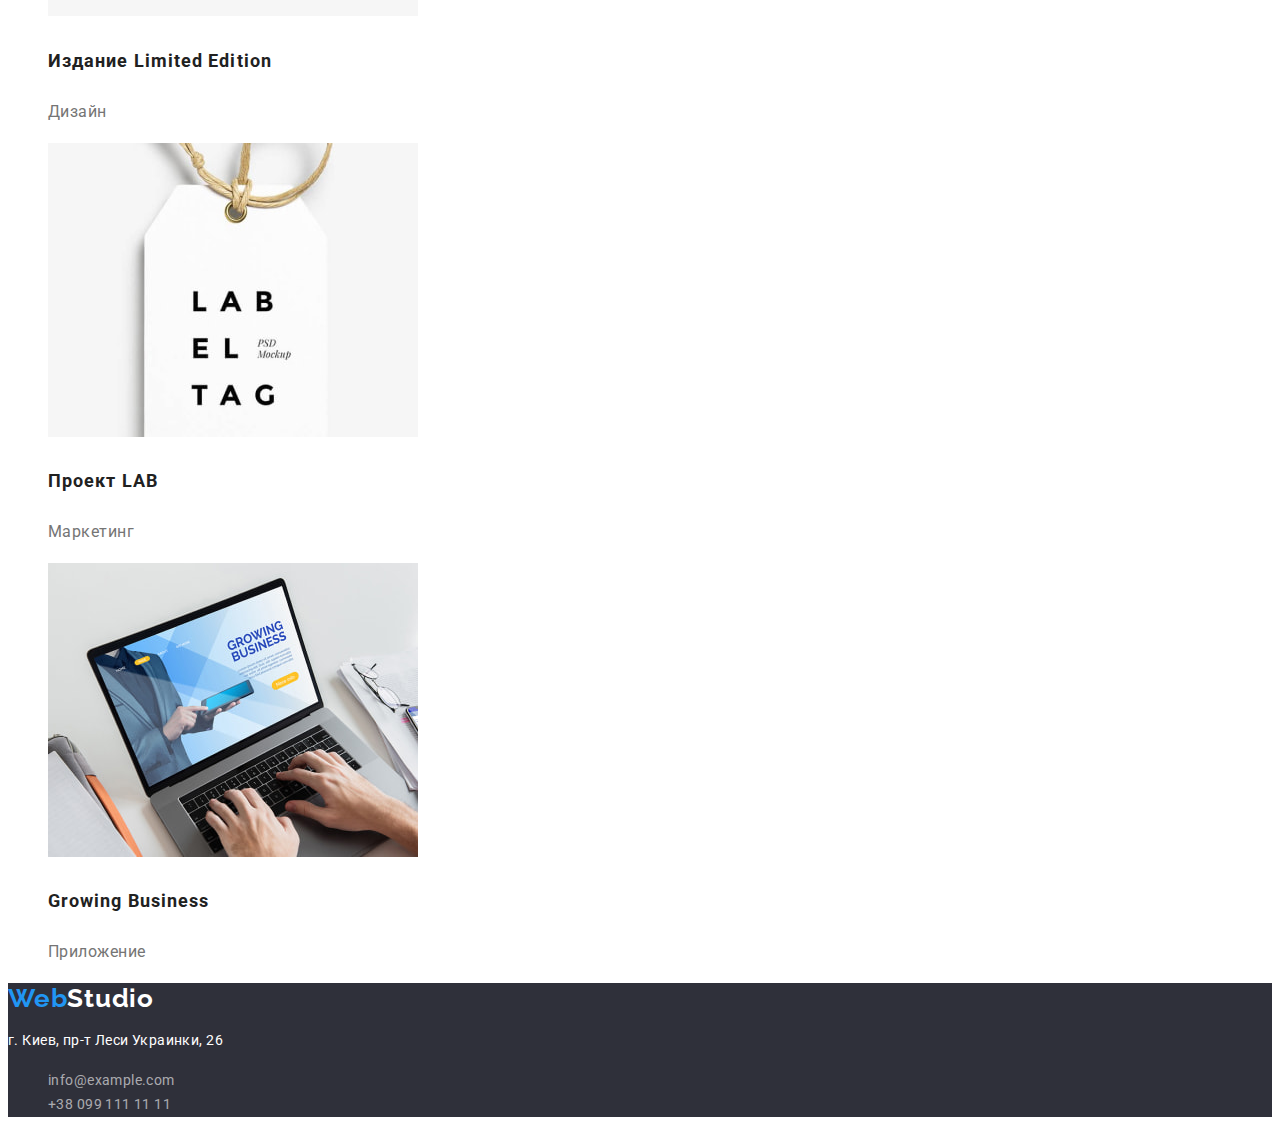
==== commit a33d02ce: "hw 2 error correction 3" ====
--- a/portfolio.html
+++ b/portfolio.html
@@ -11,19 +11,17 @@
 <body>
     <header>
         <nav>
-            <p><a href="#" class="logo"><span>Web</span>Studio</a></p>
+            <a href="#" class="logo"><span>Web</span>Studio</a>
             <ul>
                 <li class="navigation"><a href="./index.html">Студия</a></li>
-                <li class="navigation"><a href="./portfolio.html">Портфлио</a></li>
+                <li class="navigation portfolio"><a href="./portfolio.html">Портфолио</a></li>
                 <li class="navigation"><a href="#">Контакты</a></li>
             </ul>
         </nav>
-        <div>
-            <ul>
-                <li class="address-header"><a href="mailto:info@devstudio.com">info@devstudio.com</a></li>
-                <li class="address-header"><a href="tel:+380961111111">+38 096 111 11 11</a></li>
-            </ul>
-        </div>
+        <ul>
+            <li class="address-header"><a href="mailto:info@devstudio.com">info@devstudio.com</a></li>
+            <li class="address-header"><a href="tel:+380961111111">+38 096 111 11 11</a></li>
+        </ul>
     </header>
 
     <main>
--- a/css/styles.css
+++ b/css/styles.css
@@ -59,10 +59,13 @@
   background-color: var(--primary-white-color);
   text-decoration: none;
 }
+.studio a,
+.portfolio a {
+  color: var(--accent-color);
+}
 .navigation:hover a,
 .navigation:focus a,
-.navigation:active a,
-.navigation:visited a {
+.navigation:active a {
   color: var(--accent-color);
 }
 .address-header a {
